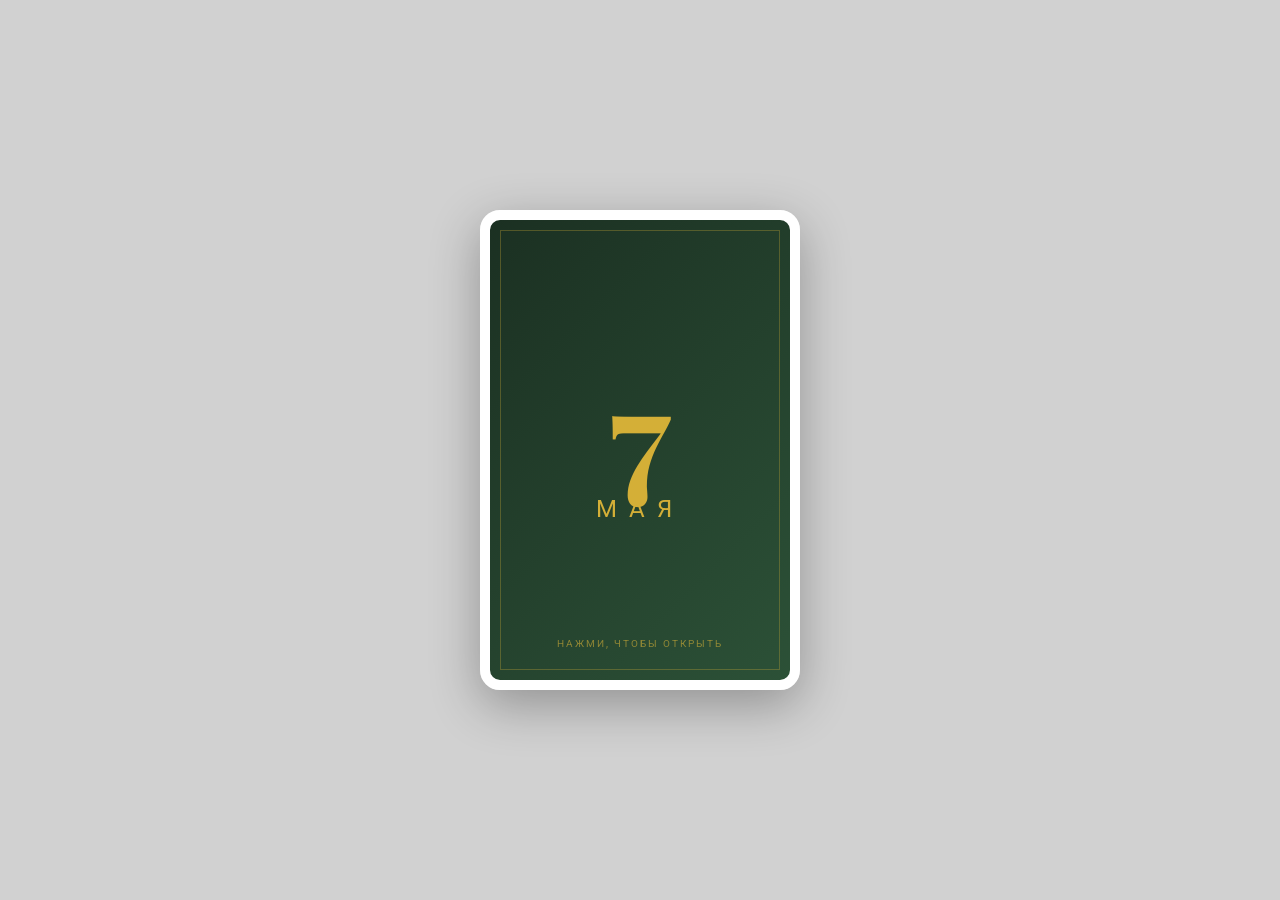
==== index.html @ c5610987 "Rename index-2.html to index.html" ====
<!DOCTYPE html>
<html lang="ru">
<head>
    <meta charset="UTF-8">
    <meta name="viewport" content="width=device-width, initial-scale=1.0">
    <title>Пригласительная открытка</title>
    <link href="https://fonts.googleapis.com/css2?family=Playfair+Display:wght@700&family=Roboto:wght@300;400&display=swap" rel="stylesheet">
    <link rel="stylesheet" href="style-3.css">
</head>
<body>

    <div class="card-container" onclick="this.classList.toggle('flipped')">
        <div class="card">
            <!-- Лицевая сторона -->
            <div class="side front">
                <div class="border-design"></div>
                <div class="main-label">
                    <h1>7</h1>
                    <p>МАЯ</p>
                </div>
                <span class="tap-hint">нажми, чтобы открыть</span>
            </div>

            <!-- Обратная сторона -->
            <div class="side back">
                <div class="content">
                    <h2>Приглашение</h2>
                    <div class="line"></div>
                    <p class="invite-text">«7 мамыр — Отан қорғаушылар күніне орай ұйымдастырылған мерекелік кешіміздің сыйлы қонағы бол! Сені көруге өте қуаныштымыз!»</p>
                    <div class="details">
                        <p><strong>Орны:</strong> байылдыр 13</p>
                        <p><strong>Қашан:</strong> 13:00</p>
                    </div>
                    <div class="line"></div>
                    
                </div>
            </div>
        </div>
    </div>

</body>
</html>
---- style-3.css ----
/* 1. Сброс настроек */
* {
    margin: 0;
    padding: 0;
    box-sizing: border-box;
}

body {
    min-height: 100vh;
    min-height: -webkit-fill-available;
    background-color: #d1d1d1;
    height: 100vh;
    width: 100vw;
    display: flex;
    justify-content: center; /* Центр по горизонтали */
    align-items: center;     /* Центр по вертикали */
    font-family: 'Roboto', sans-serif;
    overflow: hidden; /* Чтобы ничего не дергалось */
}

/* 2. Контейнер - ГЛАВНЫЙ ОГРАНИЧИТЕЛЬ РАЗМЕРА */
.card-container {
    width: 320px;  /* Фиксированная ширина */
    height: 480px; /* Фиксированная высота */
    perspective: 1500px;
    cursor: pointer;
    position: relative;
}

/* 3. Оболочка для анимации */
.card {
    width: 100%;
    height: 100%;
    position: relative;
    transform-style: preserve-3d;
    transition: transform 0.7s cubic-bezier(0.4, 0, 0.2, 1);
}

/* Класс переворота */
.card-container.flipped .card {
    transform: rotateY(180deg);
}

/* 4. Общие стили сторон */
.side {
    position: absolute;
    top: 0;
    left: 0;
    width: 100%;
    height: 100%;
    backface-visibility: hidden;
    border-radius: 20px;
    display: flex;
    flex-direction: column;
    align-items: center;
    justify-content: center;
    box-shadow: 0 15px 50px rgba(0,0,0,0.3);
}

/* 5. ЛИЦЕВАЯ СТОРОНА */
.front {
    background: linear-gradient(135deg, #1b3022 0%, #2c5137 100%);
    color: #d4af37;
    border: 10px solid #ffffff;
    z-index: 2;
}

.border-design {
    position: absolute;
    top: 10px; bottom: 10px; left: 10px; right: 10px;
    border: 1px solid rgba(212, 175, 55, 0.3);
    pointer-events: none;
}

.main-label {
    text-align: center;
    display: flex;
    flex-direction: column;
    align-items: center;
}

.main-label h1 {
    font-family: 'Playfair Display', serif;
    font-size: 8.5rem;
    line-height: 0.8;
    margin: 0;
    /* Убираем лишние отступы, если они были */
    padding: 0; 
}

.main-label p {
    font-size: 1.5rem;
    letter-spacing: 12px;
    margin-top: 10px;
    text-transform: uppercase;
}

.tap-hint {
    position: absolute;
    bottom: 30px;
    font-size: 0.65rem;
    letter-spacing: 2px;
    opacity: 0.6;
    text-transform: uppercase;
}

/* 6. ОБРАТНАЯ СТОРОНА */
.back {
    background: #ffffff;
    color: #333;
    transform: rotateY(180deg);
    padding: 30px;
    border: 10px solid #ffffff;
}

.back h2 {
    font-family: 'Playfair Display', serif;
    font-size: 1.6rem;
    margin-bottom: 10px;
    color: #1b3022;
}

.line {
    width: 40px;
    height: 2px;
    background: #d4af37;
    margin-bottom: 20px;
}

.details {
    width: 100%;
    text-align: left;
    background: #f7f7f7;
    padding: 15px;
    border-radius: 10px;
    font-size: 0.85rem;
}

.details p {
    margin: 10px 0;
    border-bottom: 1px solid #eee;
}
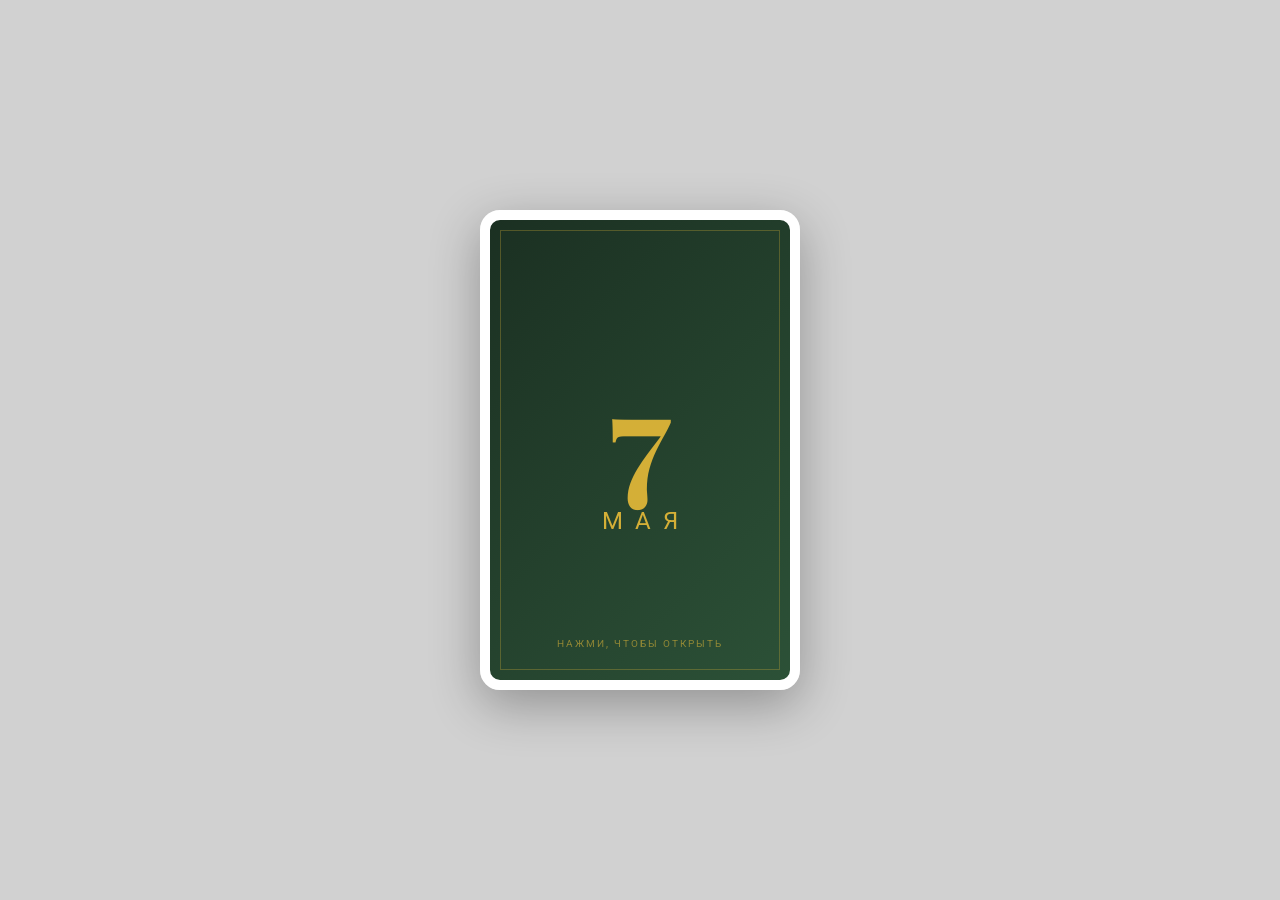
==== commit 01fd6062: "Update index.html" ====
--- a/index.html
+++ b/index.html
@@ -26,10 +26,11 @@
                 <div class="content">
                     <h2>Приглашение</h2>
                     <div class="line"></div>
-                    <p class="invite-text">«7 мамыр — Отан қорғаушылар күніне орай ұйымдастырылған мерекелік кешіміздің сыйлы қонағы бол! Сені көруге өте қуаныштымыз!»</p>
+                    <p class="invite-text">«7 мамыр — Отан қорғаушылар күніне орай ұйымдастырылған мерекелік кешіміздің сыйлы қонағы бол! Сені көруге асықпыз!»</p>
                     <div class="details">
+                        <p><strong>Күні:</strong> 11.05.26</p>
+                        <p><strong>Уақыты:</strong> 17:00</p>
                         <p><strong>Орны:</strong> байылдыр 13</p>
-                        <p><strong>Қашан:</strong> 13:00</p>
                     </div>
                     <div class="line"></div>
                     
--- a/style-3.css
+++ b/style-3.css
@@ -82,17 +82,18 @@
 .main-label h1 {
     font-family: 'Playfair Display', serif;
     font-size: 8.5rem;
-    line-height: 0.8;
+    line-height: 1; /* Измени на 1, чтобы высота строки была равна размеру шрифта */
     margin: 0;
-    /* Убираем лишние отступы, если они были */
-    padding: 0; 
+    padding: 0;
+    display: block; /* Гарантируем правильное поведение */
 }
 
 .main-label p {
     font-size: 1.5rem;
     letter-spacing: 12px;
-    margin-top: 10px;
+    margin-top: 5px; /* Уменьши отступ, если "МАЯ" кажется слишком низко */
     text-transform: uppercase;
+    margin-right: -12px; /* ВАЖНО: компенсируем letter-spacing, чтобы текст не уезжал влево */
 }
 
 .tap-hint {
@@ -139,4 +140,4 @@
 .details p {
     margin: 10px 0;
     border-bottom: 1px solid #eee;
-}+}
